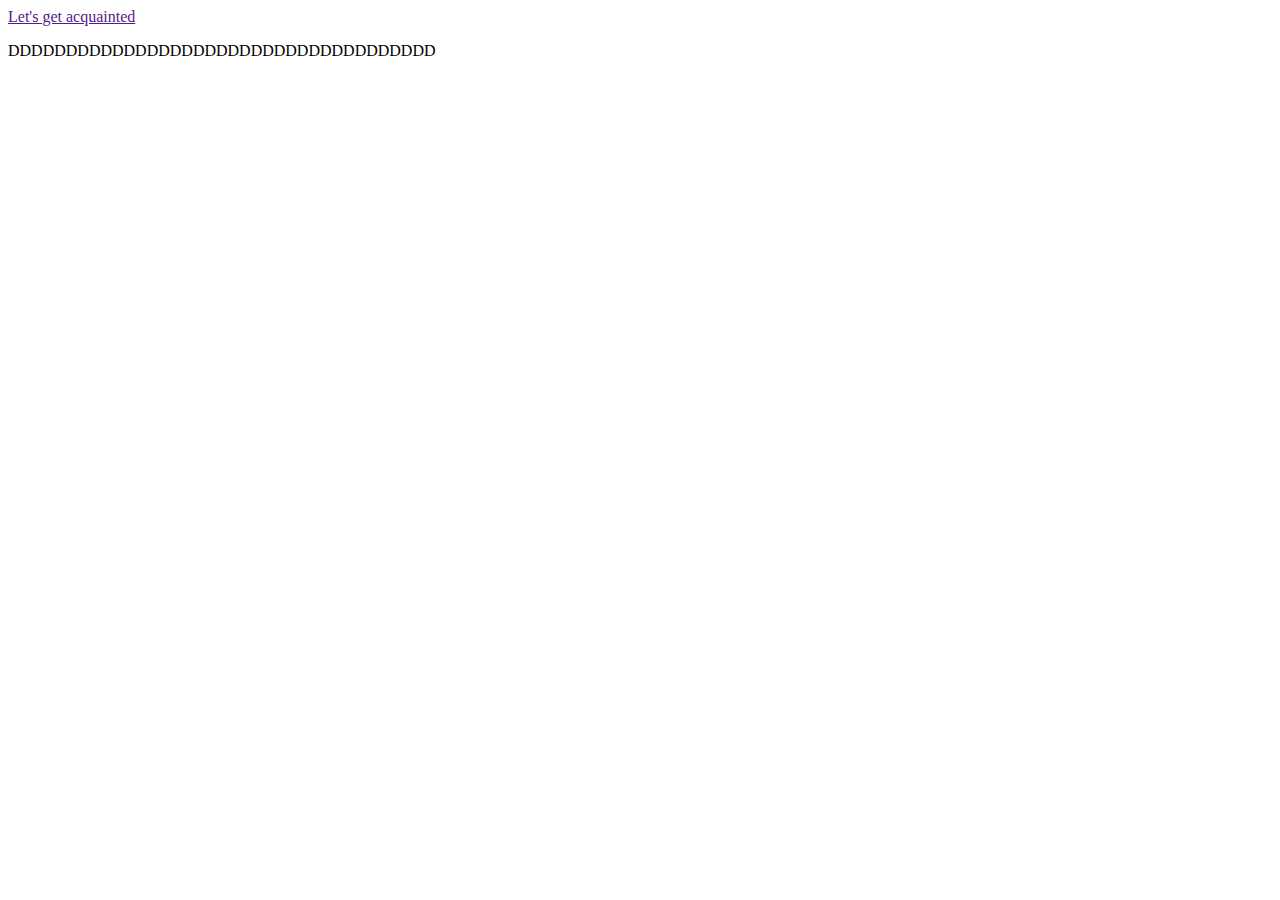
==== index.html @ 9da0e839 "Setting correctly..." ====
<!DOCTYPE html>
<html lang="en" dir="ltr">
  <head>
    <meta charset="utf-8">
    <title>Home Page</title>
    <link  rel="stylesheet" type="text/css" href="/css/style.css">
  </head>
  <body>
    <a href="" class="floating-button">Let's get acquainted</a>
    <p> DDDDDDDDDDDDDDDDDDDDDDDDDDDDDDDDDDDDD </p>
  </body>
</html>
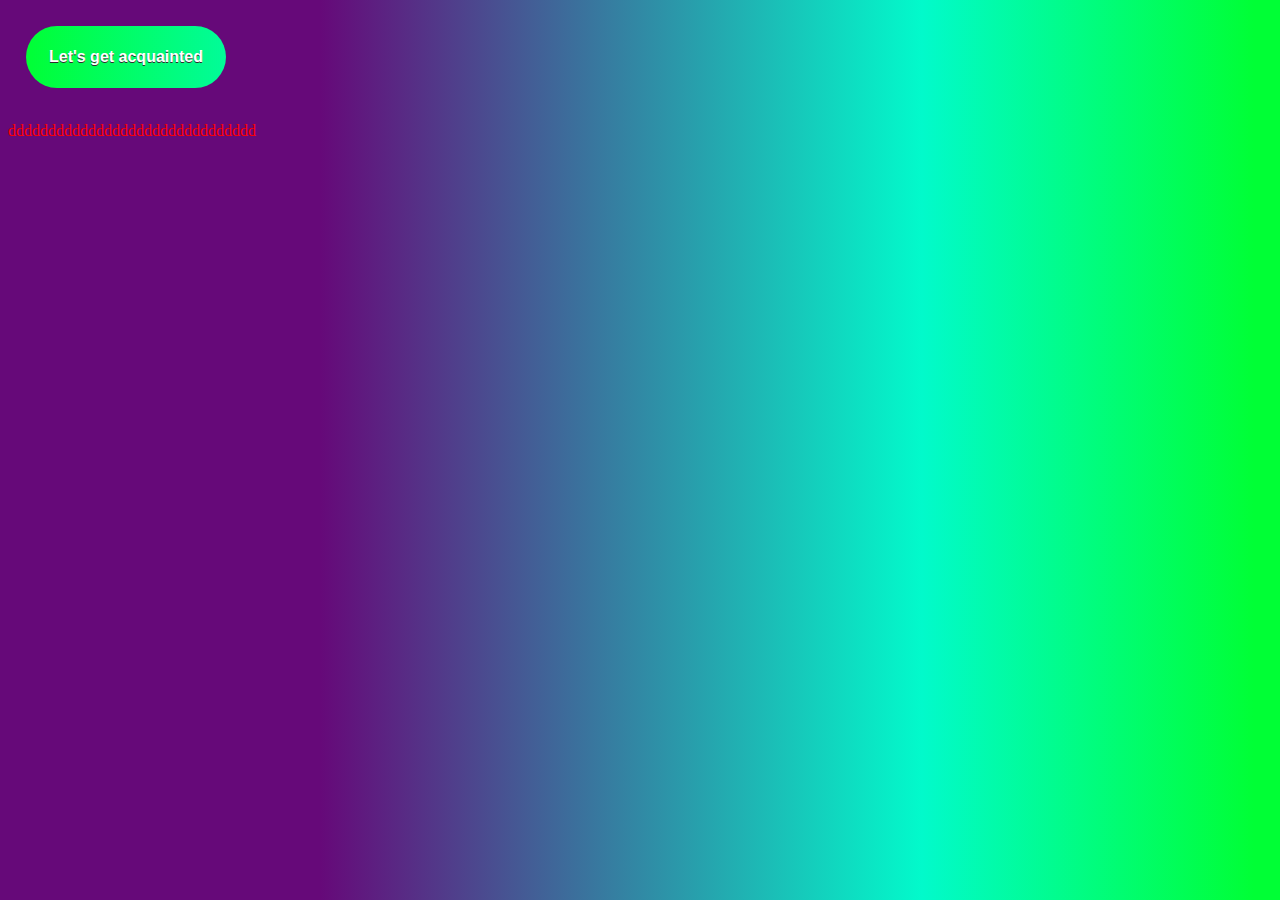
==== commit 20189e77: "add gradient back and a button" ====
--- a/index.html
+++ b/index.html
@@ -2,11 +2,11 @@
 <html lang="en" dir="ltr">
   <head>
     <meta charset="utf-8">
-    <title>Home Page</title>
-    <link  rel="stylesheet" type="text/css" href="/css/style.css">
+    <title>Mark</title>
+    <link rel="stylesheet" href="css/style.css">
   </head>
   <body>
-    <a href="" class="floating-button">Let's get acquainted</a>
-    <p> DDDDDDDDDDDDDDDDDDDDDDDDDDDDDDDDDDDDD </p>
+    <button class="grad-button">Let's get acquainted</button>
+    <p> ddddddddddddddddddddddddddddddd</p>
   </body>
 </html>
--- a/css/style.css
+++ b/css/style.css
@@ -0,0 +1,34 @@
+.clickable{
+  margin: 10%;
+  text-align: center;
+}
+.grad-button{
+  background: linear-gradient(90deg, rgba(0,255,53,1),rgba(2,250,203,1), rgba(102,9,121,1));
+  width: 200px;
+  font-size: 16px;
+  font-weight: 600;
+  color: #fff;
+  cursor: pointer;
+  margin: 18px;
+  height: 62px;
+  text-align:center;
+  border: none;
+  background-size: 300% 100%;
+  text-shadow: 0 1px 0 #312c2c;
+  border-radius: 50px;
+  display: inline-block;
+  
+}
+.grad-button > span{
+  display: block;
+  -moz-animation: gradient 3s ease-in-out infinite;
+  -webkit-animation: gradient 3s ease-in-out infinite;
+  animation: gradient 3s ease-in-out infinite;
+}
+body {
+  background: rgb(102,9,121);
+  background: linear-gradient(90deg, rgba(102,9,121,1) 25%, rgba(2,250,203,1) 72%, rgba(0,255,53,1) 98%);
+}
+p {
+  color: red;
+}
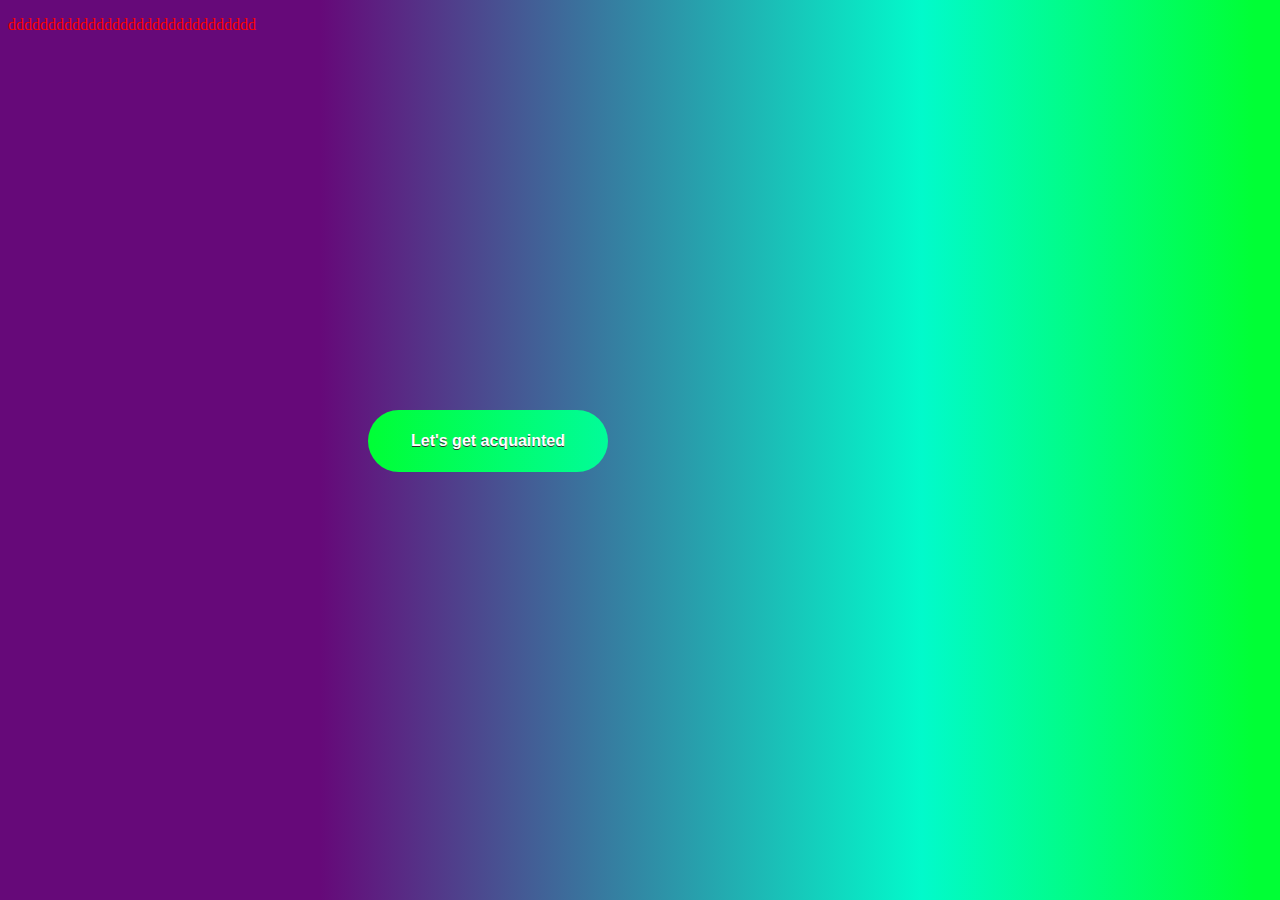
==== commit 9711c8e2: "have to go" ====
--- a/index.html
+++ b/index.html
@@ -5,8 +5,8 @@
     <title>Mark</title>
     <link rel="stylesheet" href="css/style.css">
   </head>
-  <body>
+  <body class="container">
+    <p> ddddddddddddddddddddddddddddddd</p>
     <button class="grad-button">Let's get acquainted</button>
-    <p> ddddddddddddddddddddddddddddddd</p>
   </body>
 </html>
--- a/css/style.css
+++ b/css/style.css
@@ -4,20 +4,18 @@
 }
 .grad-button{
   background: linear-gradient(90deg, rgba(0,255,53,1),rgba(2,250,203,1), rgba(102,9,121,1));
-  width: 200px;
+  width:240px;
   font-size: 16px;
   font-weight: 600;
   color: #fff;
   cursor: pointer;
-  margin: 18px;
+  margin: 360px 360px auto;
   height: 62px;
   text-align:center;
   border: none;
   background-size: 300% 100%;
   text-shadow: 0 1px 0 #312c2c;
   border-radius: 50px;
-  display: inline-block;
-  
 }
 .grad-button > span{
   display: block;
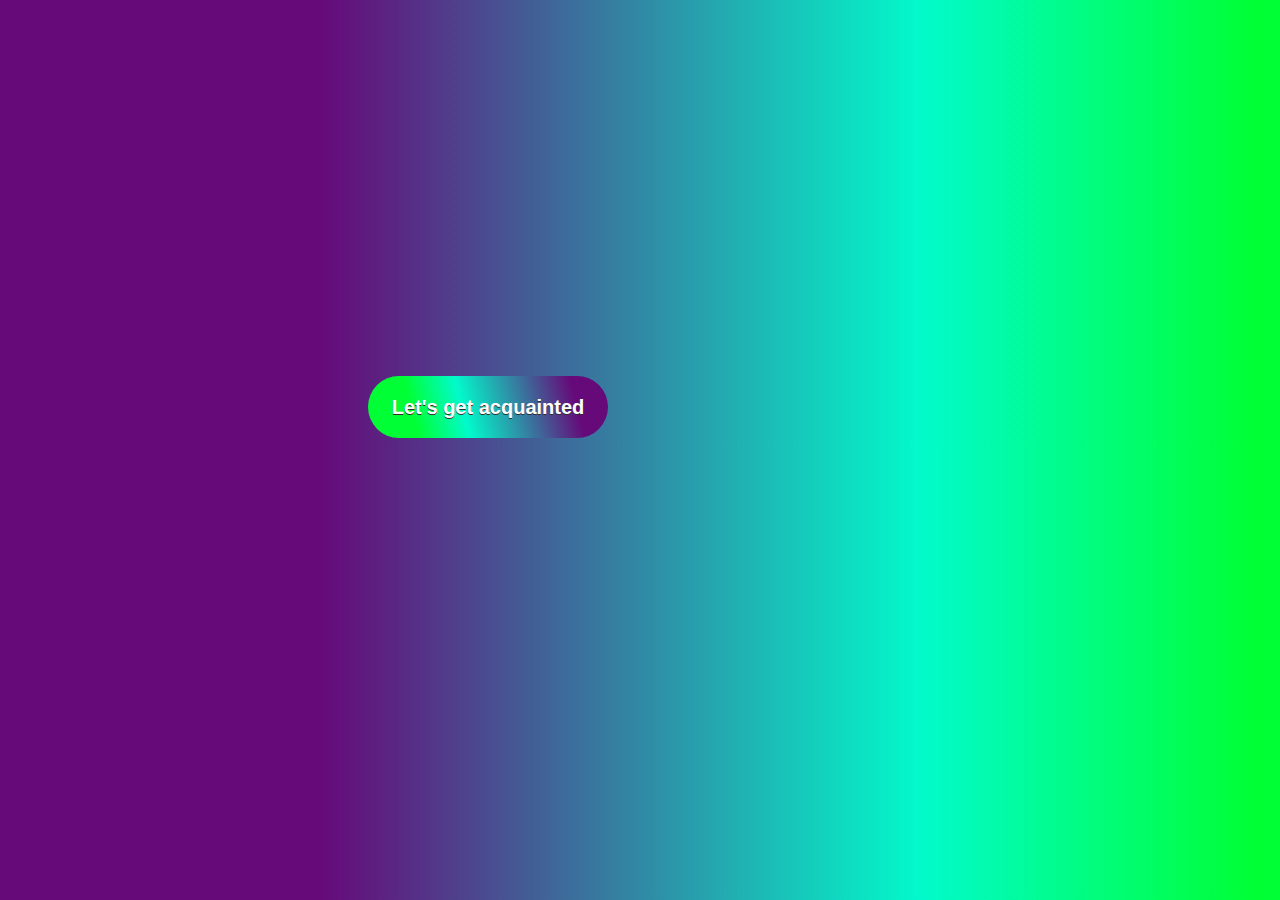
==== commit dd173f1c: "add 2nd page and main menu" ====
--- a/index.html
+++ b/index.html
@@ -6,7 +6,7 @@
     <link rel="stylesheet" href="css/style.css">
   </head>
   <body class="container">
-    <p> ddddddddddddddddddddddddddddddd</p>
-    <button class="grad-button">Let's get acquainted</button>
+    <p></p>
+    <button class="grad-button" onclick="location.href = 'main.html'" >Let's get acquainted</button>
   </body>
 </html>
--- a/css/style.css
+++ b/css/style.css
@@ -1,11 +1,8 @@
-.clickable{
-  margin: 10%;
-  text-align: center;
-}
+
 .grad-button{
-  background: linear-gradient(90deg, rgba(0,255,53,1),rgba(2,250,203,1), rgba(102,9,121,1));
+  background: linear-gradient(75deg, rgba(0,255,53,1) 20%,rgba(2,250,203,1) 40%, rgba(102,9,121,1) 85%);
   width:240px;
-  font-size: 16px;
+  font-size: 20px;
   font-weight: 600;
   color: #fff;
   cursor: pointer;
@@ -13,16 +10,11 @@
   height: 62px;
   text-align:center;
   border: none;
-  background-size: 300% 100%;
   text-shadow: 0 1px 0 #312c2c;
   border-radius: 50px;
+  position: relative;
 }
-.grad-button > span{
-  display: block;
-  -moz-animation: gradient 3s ease-in-out infinite;
-  -webkit-animation: gradient 3s ease-in-out infinite;
-  animation: gradient 3s ease-in-out infinite;
-}
+
 body {
   background: rgb(102,9,121);
   background: linear-gradient(90deg, rgba(102,9,121,1) 25%, rgba(2,250,203,1) 72%, rgba(0,255,53,1) 98%);
@@ -30,3 +22,56 @@
 p {
   color: red;
 }
+@import url('https://fonts.googleapis.com/css?family=Ubuntu+Condensed');
+.main-menu {
+  list-style: none;
+  margin: 40px 0 5px;
+  padding: 25px 0 5px;
+  text-align: center;
+  background: white;
+}
+.main-menu li {display: inline-block;}
+.main-menu li:after {
+  content: "|";
+  color: #606060;
+  display: inline-block;
+  vertical-align:top;
+}
+.main-menu li:last-child:after {content: none;}
+.main-menu a {
+  text-decoration: none;
+  font-family: 'Ubuntu Condensed', sans-serif;
+  letter-spacing: 2px;
+  position: relative;
+  padding-bottom: 20px;
+  margin: 0 34px 0 30px;
+  font-size: 17px;
+  text-transform: uppercase;
+  display: inline-block;
+  transition: color .2s;
+}
+.main-menu a, .main-menu a:visited {color: #9d999d;}
+.main-menu a.current, .main-menu a:hover{color: #feb386;}
+.main-menu a:before,
+.main-menu a:after {
+  content: "";
+  position: absolute;
+  height: 4px;
+  top: auto;
+  right: 50%;
+  bottom: -5px;
+  left: 50%;
+  background: #feb386;
+  transition: .8s;
+}
+.main-menu a:hover:before, .main-menu .current:before {left: 0;}
+.main-menu a:hover:after, .main-menu .current:after {right: 0;}
+@media (max-width: 550px) {
+.main-menu {padding-top: 0;}
+.main-menu li {display: block;}
+.main-menu li:after {content: none;}
+.main-menu a {
+  padding: 25px 0 20px;
+  margin: 0 30px;
+}
+}
